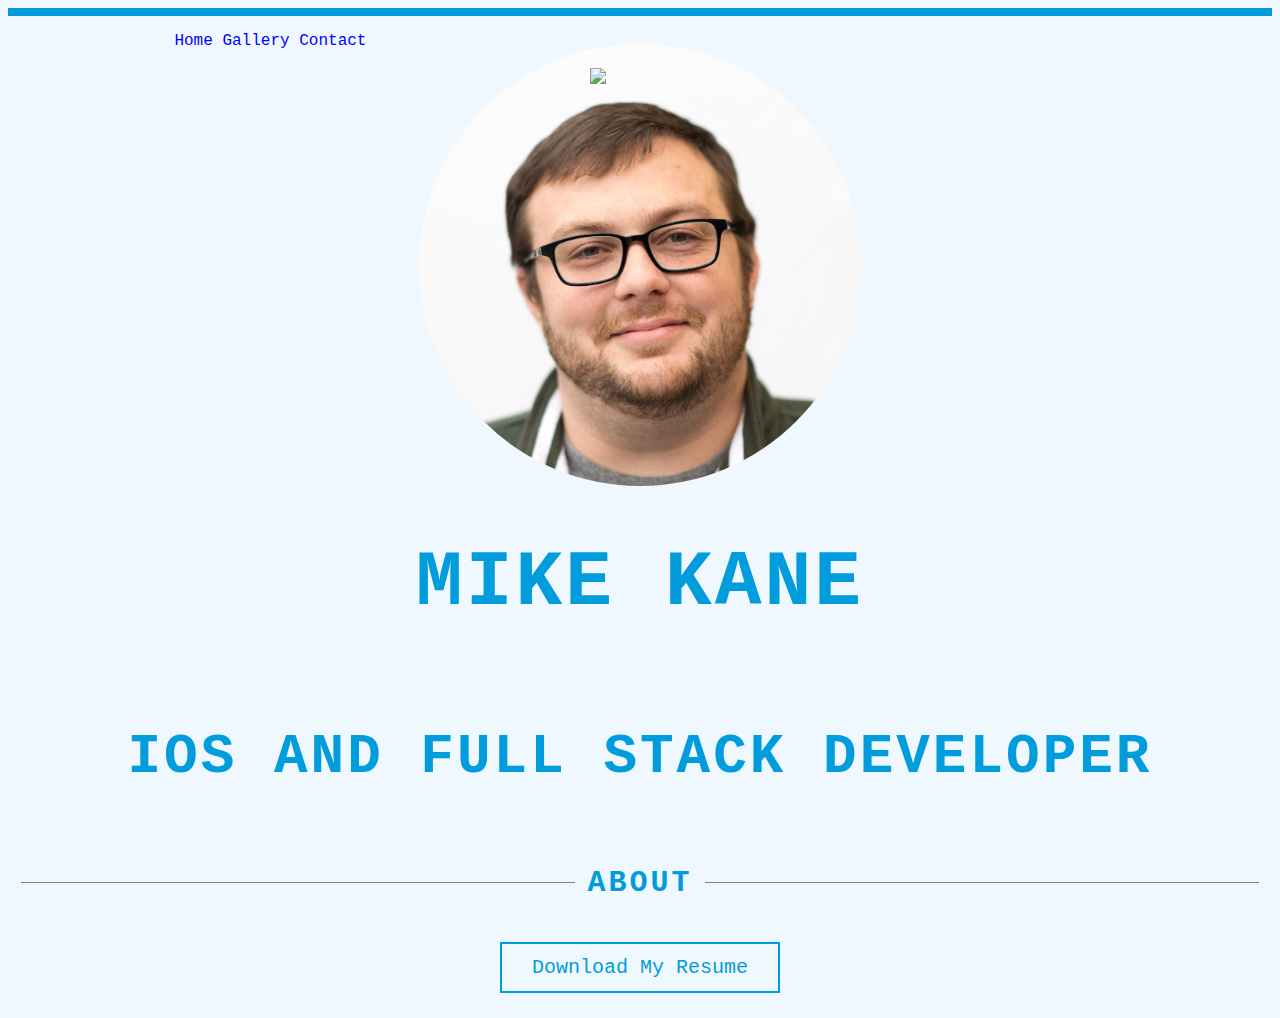
==== index.html @ 1e3c997a "initial commit" ====
<!DOCTYPE html>

<html>

    <head>
        <title>Mike Kane | iOS & Full Stack Developer</title>
        <link rel="stylesheet" type="text/css" href="css/portfolio.css">
    </head>
    
    <body>
        <div class="main-wrapper">
            <header class="header">
                <nav class="nav">
                    <ul>
                        <li class="nav-item"><a href="./index.html">Home</a></li>
                        <li class="nav-item"><a href="./gallery.html">Gallery</a></li>
                        <li class="nav-item"><a href="./contact.html">Contact</a></li>
                    </ul>
                </nav>
            </header>

            <section class="flex column">
                <img class="logo" src="https://goo.gl/RG3GtK" />
                <img class="main-img circle" id="headshot" src="./images/mike_kane_headshot.png" alt="Mike Kane's Headshot">
                <h1 class="main title"> Mike Kane</h1>
                <h2 class="sub title">iOS and Full Stack Developer</h2>  
            </section>
        </div>    
        
        <footer class="footer">
            <div class="flex">
                <div class="line"></div>
                <h3 class="footer-sub title">About</h3>
                <div class="line"></div>
            </div>
            <a href="./resume.pdf" download ="Mike_Kane_Resume" class="button">Download My Resume</a>
        </footer>
        
    </body>




</html>
---- css/portfolio.css ----
border:* { margin: 0; padding: 0; }

body {
    background-color: aliceblue;
    color: #333333;
    font-family: "Courier-New", Courier, 'Lucida Sans Typewriter', 'Lucida Typewriter', monospace;
}

.header {
    border-top: solid 8px #019cdb; 
    margin-bottom: 18px; /* new addition */
   }

.main-img {
    margin-top: -40px;
    width: 35%;
    height: 35%;
   }

.nav {
    margin-top: 12px;
    margin-left: 10%;
    
}

.nav-item {
    display: inline;
    list-style: none;
}

a {
   color: blue;
    text-decoration: none;
}

a:hover {
    color: #48b2e8;
}

.title {
   letter-spacing: 3px;
    text-transform: uppercase;
    color: #019cdb;
    text-align: center;
}

.footer-sub {
    font-size: 30px;
}

.button {
    border: 2px solid #019cdb;
    display: inline-block;
    color: #019cdb;
    padding: 12px 30px;
    font-size: 20px;
    margin-top: 12px;
    
}

.button:hover {
    background-color: green;
    color: whitesmoke;
    cursor: pointer;
}

.main {
    font-size: 78px;
}

.sub {
    font-size: 56px;
}

.circle {
    border-radius: 50%;
}

.flex {
    display: -webkit-box;  /* OLD - iOS 6-, Safari 3.1-6, BB7 */
    display: -ms-flexbox;  /* TWEENER - IE 10 */
    display: -webkit-flex; /* NEW - Safari 6.1+. iOS 7.1+, BB10 */
    display: flex;         /* NEW, Spec - Firefox, Chrome, Opera */
    align-items: center;
}

.column {
    flex-direction: column;
}

.logo {
    z-index: 3;
    width: 100px;
    border: none;
}

.footer {
    text-align: center;
    width: 100%;
    margin-bottom: 2%;
}

.line {
    border-top: 1px solid #828282;
    width: 100%;
    margin-left: 1%;
    margin-right: 1%;
}

.main-wrapper {
    min-height: calc(100vh - 126px);
}
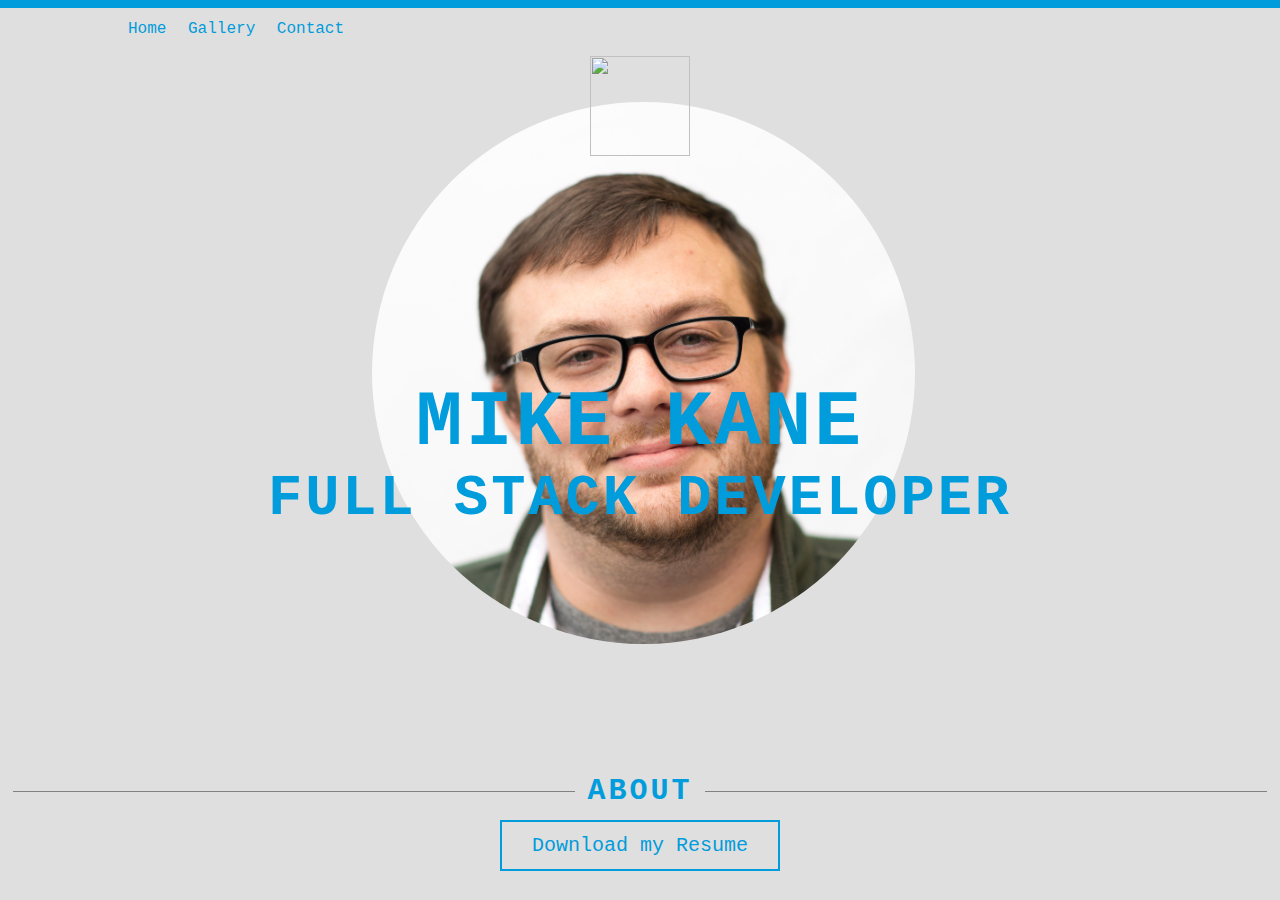
==== commit 06f14d2c: "halfway thru tutorial" ====
--- a/index.html
+++ b/index.html
@@ -1,40 +1,45 @@
-<!DOCTYPE html>
+<html>
+     <head>
+         <title>Mike Kane | Full Stack Developer</title>
+         <link rel="stylesheet" type="text/css" href="./css/portfolio.css">
+     </head>
 
-<html>
+     <body>            
+         <div class="main-wrapper">
+             <header class="header">
+                 <nav class="nav">
+                     <ul>
+                         <li class="nav-item"><a href="./index.html">Home</a></li>
+                         <li class="nav-item"><a href="./gallery.html">Gallery</a></li>
+                         <li class="nav-item"><a href="./contact.html">Contact</a></li>
+                     </ul>
+                 </nav>
+             </header>
 
-    <head>
-        <title>Mike Kane | iOS & Full Stack Developer</title>
-        <link rel="stylesheet" type="text/css" href="css/portfolio.css">
-    </head>
-    
-    <body>
-        <div class="main-wrapper">
-            <header class="header">
-                <nav class="nav">
-                    <ul>
-                        <li class="nav-item"><a href="./index.html">Home</a></li>
-                        <li class="nav-item"><a href="./gallery.html">Gallery</a></li>
-                        <li class="nav-item"><a href="./contact.html">Contact</a></li>
-                    </ul>
-                </nav>
-            </header>
+             <div class="flex column">
+                 <section>
+                     <div class="flex column">
+                         <img class="logo" src="https://goo.gl/RG3GtK" />
+                         <div class="img-wrapper">
+                             <img class="main-img circle" src="./images/mike_kane_headshot.png" />
+                         </div>
+                     </div>
+                     <div class="titles flex column">
+                         <h1 class="main title ">Mike Kane</h1>
+                         <h2 class="sub title">Full Stack Developer</h2>
+                     </div>
+                 </section>
+             </div>
+         </div>
 
-            <section class="flex column">
-                <img class="logo" src="https://goo.gl/RG3GtK" />
-                <img class="main-img circle" id="headshot" src="./images/mike_kane_headshot.png" alt="Mike Kane's Headshot">
-                <h1 class="main title"> Mike Kane</h1>
-                <h2 class="sub title">iOS and Full Stack Developer</h2>  
-            </section>
-        </div>    
-        
-        <footer class="footer">
-            <div class="flex">
-                <div class="line"></div>
-                <h3 class="footer-sub title">About</h3>
-                <div class="line"></div>
-            </div>
-            <a href="./resume.pdf" download ="Mike_Kane_Resume" class="button">Download My Resume</a>
-        </footer>
+         <footer class="footer">
+             <div class="flex">
+                 <div class="line"></div> 
+                 <h3 class="footer-sub title">About</h3>
+                 <div class="line"></div>
+             </div>
+             <a href="./resume.pdf" download="MyResume" class="button">Download my Resume</a>          
+          </footer>
         
     </body>
 
--- a/css/portfolio.css
+++ b/css/portfolio.css
@@ -1,35 +1,16 @@
-border:* { margin: 0; padding: 0; }
+* {
+    margin: 0;
+    padding: 0;
+}
 
 body {
-    background-color: aliceblue;
+    background-color: #dfdfdf;
     color: #333333;
-    font-family: "Courier-New", Courier, 'Lucida Sans Typewriter', 'Lucida Typewriter', monospace;
-}
-
-.header {
-    border-top: solid 8px #019cdb; 
-    margin-bottom: 18px; /* new addition */
-   }
-
-.main-img {
-    margin-top: -40px;
-    width: 35%;
-    height: 35%;
-   }
-
-.nav {
-    margin-top: 12px;
-    margin-left: 10%;
-    
-}
-
-.nav-item {
-    display: inline;
-    list-style: none;
+    font-family: 'Courier New', Courier, 'Lucida Sans Typewriter', 'Lucida Typewriter', monospace;
 }
 
 a {
-   color: blue;
+    color: #019cdb;
     text-decoration: none;
 }
 
@@ -37,11 +18,34 @@
     color: #48b2e8;
 }
 
+.header {
+    border-top: solid 8px #019cdb;
+    margin-bottom: 18px;
+}
+
+.nav {
+    margin-top: 12px;
+    margin-left: 10%;
+}
+
+.nav-item {
+    list-style: none;
+    display: inline;
+    margin-right: 12px;
+}
+
 .title {
-   letter-spacing: 3px;
+    color: #019cdb;
     text-transform: uppercase;
-    color: #019cdb;
-    text-align: center;
+    letter-spacing: 3px;
+}
+
+.main {
+    font-size: 78px;
+}
+
+.sub {
+    font-size: 57px;
 }
 
 .footer-sub {
@@ -49,27 +53,18 @@
 }
 
 .button {
-    border: 2px solid #019cdb;
-    display: inline-block;
-    color: #019cdb;
-    padding: 12px 30px;
-    font-size: 20px;
-    margin-top: 12px;
-    
+     border: 2px solid #019cdb;
+     color: #019CDB;
+     display: inline-block; /* To wrap the border just around the content */
+     font-size: 20px;
+     margin-top: 12px;
+     padding: 12px 30px;
 }
 
 .button:hover {
-    background-color: green;
-    color: whitesmoke;
-    cursor: pointer;
-}
-
-.main {
-    font-size: 78px;
-}
-
-.sub {
-    font-size: 56px;
+     background-color: #019CDB;
+     color: #dfdfdf;
+     cursor: pointer;
 }
 
 .circle {
@@ -77,36 +72,85 @@
 }
 
 .flex {
-    display: -webkit-box;  /* OLD - iOS 6-, Safari 3.1-6, BB7 */
-    display: -ms-flexbox;  /* TWEENER - IE 10 */
-    display: -webkit-flex; /* NEW - Safari 6.1+. iOS 7.1+, BB10 */
-    display: flex;         /* NEW, Spec - Firefox, Chrome, Opera */
-    align-items: center;
-}
+     display: -webkit-box;  /* OLD - iOS 6-, Safari 3.1-6, BB7 */
+     display: -ms-flexbox;  /* TWEENER - IE 10 */
+     display: -webkit-flex; /* NEW - Safari 6.1+. iOS 7.1+, BB10 */
+     display: flex;         /* NEW, Spec - Firefox, Chrome, Opera */
+     align-items: center;
+    }
 
 .column {
     flex-direction: column;
 }
 
-.logo {
-    z-index: 3;
-    width: 100px;
-    border: none;
+.footer {
+     text-align: center;
+     width: 100%;
+     margin-bottom: 2%;
 }
 
-.footer {
-    text-align: center;
-    width: 100%;
-    margin-bottom: 2%;
+.row {
+    flex-direction: row;
+}
+
+.main-img {
+    margin-top: -54px;
+    margin-left: 13%;
+    width: 75%;
+    height: auto;
+}
+
+.logo {
+     z-index: 2;
+     width: 100px;
 }
 
 .line {
-    border-top: 1px solid #828282;
-    width: 100%;
-    margin-left: 1%;
-    margin-right: 1%;
+     border-top: 1px solid #828282;
+     width: 100%;
+     margin-left: 1%;
+     margin-right: 1%;
 }
 
 .main-wrapper {
     min-height: calc(100vh - 126px);
+}
+
+.titles {
+    margin-top: -22%;
+}
+
+.img-wrapper {
+    width: 60%;
+}
+
+
+
+@media (min-width: 482px) and (max-width:767px) {
+    .title {
+        color: blue;
+    }
+    .main {
+        font-size: 64px;
+    }
+    
+    .sub {
+        font-size: 46px;
+    }
+}
+
+
+@media (max-width:482px) {
+    .title {
+        color: red;
+    }
+}
+
+
+@media (max-width:992px) {
+    
+}
+
+@media (min-width:993px) {
+    
 }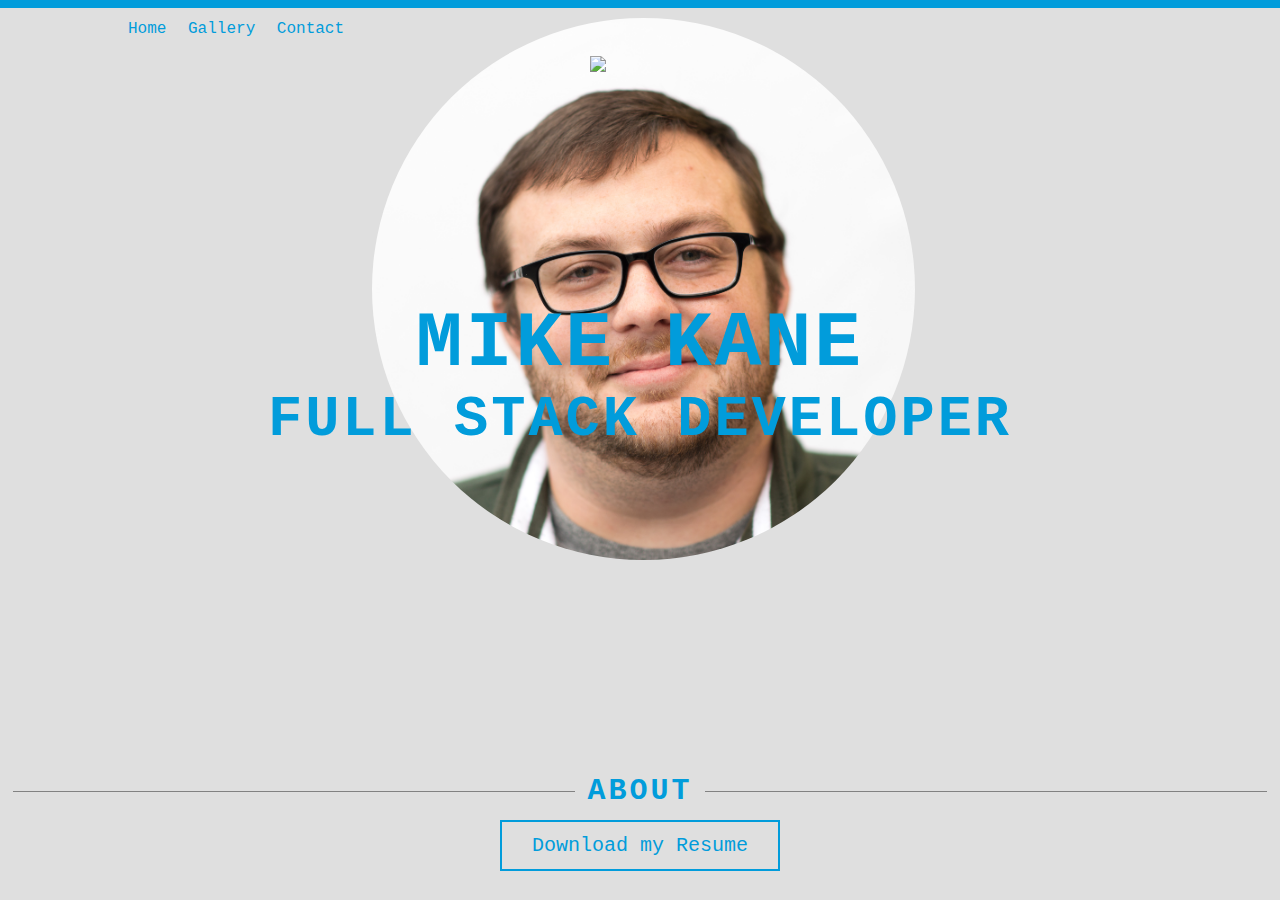
==== commit 9a4e86e3: "completed track through step 9" ====
--- a/index.html
+++ b/index.html
@@ -1,7 +1,10 @@
+<!DOCTYPE html>
+
 <html>
      <head>
          <title>Mike Kane | Full Stack Developer</title>
          <link rel="stylesheet" type="text/css" href="./css/portfolio.css">
+         
      </head>
 
      <body>            
@@ -40,10 +43,6 @@
              </div>
              <a href="./resume.pdf" download="MyResume" class="button">Download my Resume</a>          
           </footer>
-        
     </body>
 
-
-
-
 </html>--- a/css/portfolio.css
+++ b/css/portfolio.css
@@ -124,12 +124,48 @@
     width: 60%;
 }
 
+@media (max-width:481px) {
+    .main {
+        
+    }
+    .sub {
+        
+    }
+    
+    .img-wrapper {
+        width: 95%;
+    }
+}
 
+@media (min-width:482px) and (max-width:630px) {
+    .main {
+        font-size: 64px;
+    }
+    
+    .sub {
+        font-size: 46px;
+    }
+    
+    .img-wrapper {
+        width: 75%;
+    }
+}
 
-@media (min-width: 482px) and (max-width:767px) {
-    .title {
-        color: blue;
+@media (min-width: 631px) and (max-width:767px) {
+    .main {
+        font-size: 46px;
     }
+    
+    .sub {
+        font-size: 33px;
+    }
+    
+    .img-wrapper {
+        width: 65%;
+    }
+}
+
+@media (max-width:992px) {
     .main {
         font-size: 64px;
     }
@@ -139,18 +175,6 @@
     }
 }
 
+@media (min-width:993px) {
 
-@media (max-width:482px) {
-    .title {
-        color: red;
-    }
-}
-
-
-@media (max-width:992px) {
-    
-}
-
-@media (min-width:993px) {
-    
 }